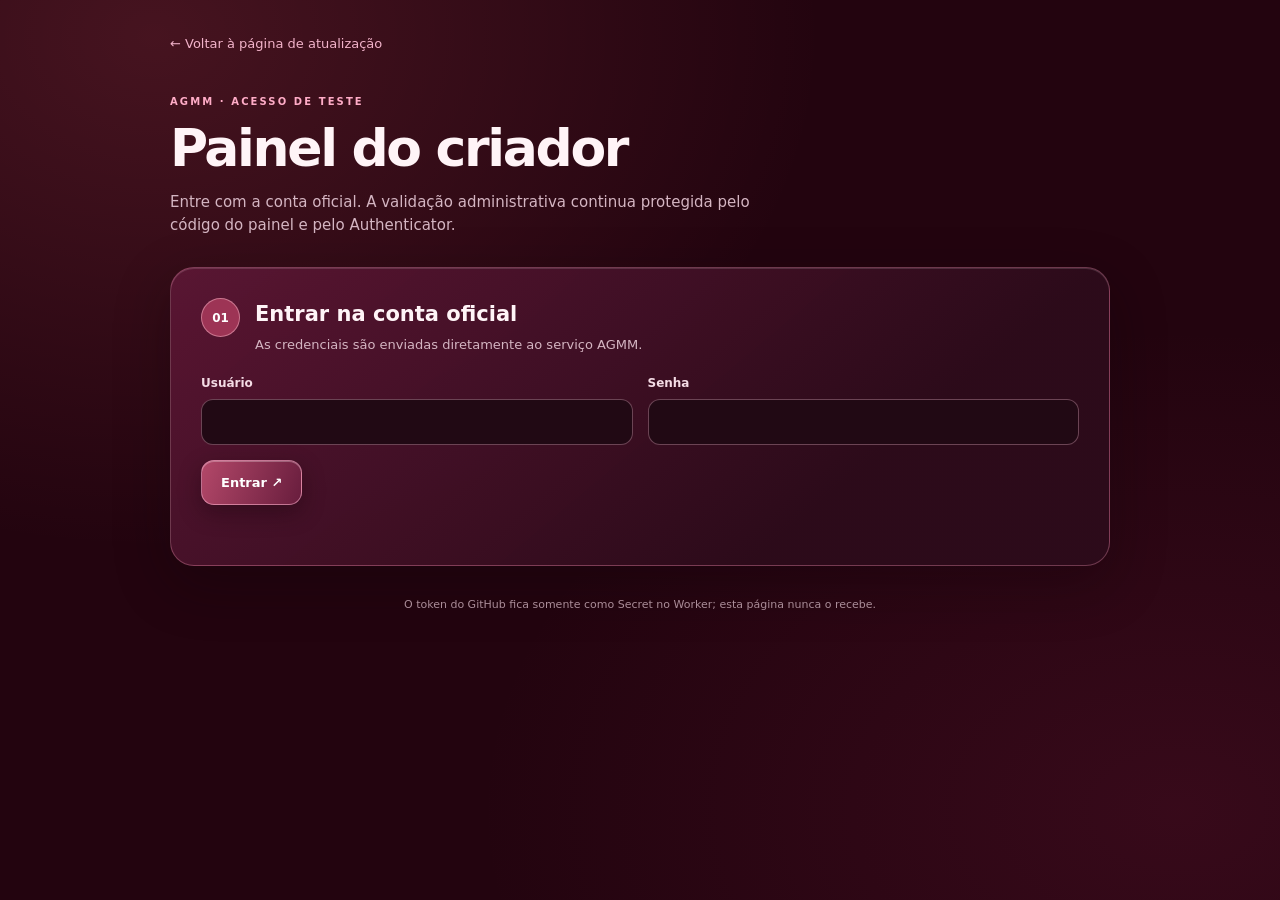
==== admin-teste.html @ ae619741 "Adiciona painel admin de teste e atualiza manutenção para 95% Adiciona acesso administrativo com log" ====
<!doctype html>
<html lang="pt-BR">
<head>
  <meta charset="utf-8">
  <meta name="viewport" content="width=device-width, initial-scale=1">
  <meta name="theme-color" content="#23040F">
  <meta name="robots" content="noindex,nofollow">
  <meta http-equiv="Content-Security-Policy" content="default-src 'none'; style-src 'self'; script-src 'self'; connect-src https://agmm-comunidade.lukee-vstone.workers.dev; form-action 'self'; base-uri 'none'; object-src 'none'; frame-ancestors 'none'">
  <title>Painel de teste · AGMM</title>
  <link rel="stylesheet" href="admin-teste.css">
  <script defer src="admin-teste.js"></script>
</head>
<body>
  <main class="shell">
    <a class="back" href="./">← Voltar à página de atualização</a>
    <header class="heading">
      <p class="eyebrow">AGMM · ACESSO DE TESTE</p>
      <h1>Painel do criador</h1>
      <p>Entre com a conta oficial. A validação administrativa continua protegida pelo código do painel e pelo Authenticator.</p>
    </header>

    <section class="card" aria-labelledby="login-title">
      <div class="card-top"><span class="step">01</span><div><h2 id="login-title">Entrar na conta oficial</h2><p>As credenciais são enviadas diretamente ao serviço AGMM.</p></div></div>
      <form id="account-form" autocomplete="on">
        <label>Usuário<input name="username" autocomplete="username" required maxlength="64"></label>
        <label>Senha<input name="password" type="password" autocomplete="current-password" required maxlength="256"></label>
        <button type="submit">Entrar <span aria-hidden="true">↗</span></button>
      </form>
      <p id="account-status" class="status" role="status" aria-live="polite"></p>
    </section>

    <section class="card locked" id="admin-step" aria-labelledby="admin-title" hidden>
      <div class="card-top"><span class="step">02</span><div><h2 id="admin-title">Validar painel administrativo</h2><p id="creator-label">A conta precisa ser reconhecida como criador pelo servidor.</p></div></div>
      <form id="admin-form">
        <label>Chave do painel<input name="key" type="password" autocomplete="off" required maxlength="256"></label>
        <label>Código do Authenticator<input name="code" inputmode="numeric" autocomplete="one-time-code" required minlength="6" maxlength="8"></label>
        <button type="submit">Validar e abrir painel <span aria-hidden="true">↗</span></button>
      </form>
      <p id="admin-status" class="status" role="status" aria-live="polite"></p>
    </section>

    <section class="dashboard" id="admin-panel" hidden aria-labelledby="panel-title">
      <div class="dashboard-head">
        <div><p class="eyebrow">SESSÃO ADMINISTRATIVA VALIDADA</p><h2 id="panel-title">Central AGMM</h2><p id="publish-target" class="muted"></p></div>
        <div class="actions"><button class="secondary" id="reload-site" type="button">Recarregar dados</button><button class="secondary" id="logout-button" type="button">Sair</button></div>
      </div>
      <div class="metric-grid" id="metrics"></div>
      <nav class="category-nav" aria-label="Categorias do painel">
        <button type="button" data-section="overview" aria-pressed="true">Visão geral</button>
        <button type="button" data-section="stats" aria-pressed="false">Estatísticas</button>
        <button type="button" data-section="versions" aria-pressed="false">Mod Versions</button>
        <button type="button" data-section="links" aria-pressed="false">Links Updates</button>
        <button type="button" data-section="content" aria-pressed="false">Conteúdo</button>
        <button type="button" data-section="letters" aria-pressed="false">Cartinhas</button>
        <button type="button" data-section="history" aria-pressed="false">Publicações</button>
      </nav>

      <section class="panel-section" data-panel="overview">
        <h3>Configuração conectada</h3>
        <p id="connection-status" class="note">Carregando o estado do GitHub…</p>
        <div class="overview-grid"><article><span>Último SHA lido</span><strong id="base-sha">Aguardando</strong></article><article><span>Estado do rascunho</span><strong id="draft-state">Sem alterações</strong></article></div>
        <details class="diff-box"><summary>Revisar JSON que será publicado</summary><pre id="draft-json"></pre></details>
      </section>

      <section class="panel-section" data-panel="stats" hidden>
        <h3>Contagens exibidas no site</h3><p class="note">Atualize os números manualmente aqui. A coleta automática de YouTube/Discord ainda não está disponível no Worker publicado.</p>
        <form id="stats-form" class="settings-form"><label>Inscritos no YouTube<input name="youtubeSubscribers" maxlength="60"></label><label>Membros no Discord<input name="discordMembers" maxlength="60"></label><button type="submit">Salvar no rascunho</button></form>
      </section>

      <section class="panel-section" data-panel="versions" hidden>
        <h3>Mod Versions · Releases</h3><p class="note">As URLs são conferidas pelo Worker e ficam restritas às releases oficiais.</p>
        <label class="select-label">Canal<select id="version-channel"><option value="pc-release">PC · Release</option><option value="pc-beta">PC · Beta</option><option value="pc-dev">PC · Dev</option><option value="android-release">Android · Release</option><option value="android-beta">Android · Beta</option><option value="android-canary">Android · Canary</option></select></label>
        <form id="version-form" class="settings-form"><label>Título<input name="title" maxlength="1000"></label><label>Versão<input name="version" maxlength="1000"></label><label>Link principal<input name="url" type="url" maxlength="1000"></label><label>Link secundário<input name="secondaryUrl" type="url" maxlength="1000"></label><label class="wide">Descrição / notas<textarea name="description" rows="7" maxlength="20000"></textarea></label><button type="submit">Salvar release no rascunho</button></form>
      </section>

      <section class="panel-section" data-panel="links" hidden>
        <h3>Links oficiais e atualizações</h3><p class="note">Edite os destinos e os números exibidos. O GitHub recebe somente o arquivo site-settings.json.</p>
        <form id="links-form" class="settings-form"><label>Discord principal<input name="discord1" type="url" maxlength="500"></label><label>Discord secundário<input name="discord2" type="url" maxlength="500"></label><label>YouTube<input name="youtube" type="url" maxlength="500"></label><label>Twitch<input name="twitch" type="url" maxlength="500"></label><label>X / Twitter<input name="twitter" type="url" maxlength="500"></label><button type="submit">Salvar links no rascunho</button></form>
      </section>

      <section class="panel-section" data-panel="content" hidden>
        <h3>Textos do site</h3><p class="note">HTML livre não é executado. O Worker remove scripts, estilos e tags fora da lista permitida.</p>
        <form id="content-form" class="settings-form"><label>Título inicial<input name="homeTitle" maxlength="160"></label><label>Descrição inicial<textarea name="homeDescription" rows="3" maxlength="3000"></textarea></label><label>Título do aviso<input name="noticeTitle" maxlength="160"></label><label>Texto do aviso<textarea name="noticeBody" rows="4" maxlength="3000"></textarea></label><label class="wide">HTML de conteúdo seguro<textarea name="interfaceHtml" rows="7" maxlength="10000" placeholder="<section><h2>Nova seção</h2><p>Texto...</p></section>"></textarea></label><button type="submit">Salvar conteúdo no rascunho</button></form>
      </section>

      <section class="panel-section" data-panel="letters" hidden>
        <div class="section-heading"><div><h3>Moderação das cartinhas</h3><p class="muted">Inbox administrativa; este teste mantém as ações de moderação desativadas.</p></div><button class="secondary" id="refresh-letters" type="button">Atualizar caixa</button></div>
        <p id="letters-status" class="status" role="status" aria-live="polite"></p><div id="suggestions" class="suggestions" aria-live="polite"></div>
      </section>

      <section class="panel-section" data-panel="history" hidden>
        <h3>Histórico de publicações</h3><p class="muted">Cada publicação cria um commit novo em main. Reverter também cria um commit preservando o histórico.</p>
        <p id="history-status" class="status" role="status" aria-live="polite"></p><div id="history-list" class="history-list"></div>
      </section>

      <div class="publish-bar"><p id="panel-status" class="status" role="status" aria-live="polite"></p><button id="publish-button" type="button" disabled>Publicar atualização no GitHub</button></div>
    </section>
    <footer>O token do GitHub fica somente como Secret no Worker; esta página nunca o recebe.</footer>
  </main>
</body>
</html>
---- admin-teste.css ----
:root{color-scheme:dark;--wine:#23040f;--pink:#ff9fbd;--pale:#fff4f7;--muted:#d4b5c2;--line:#ffb8d34a}*{box-sizing:border-box}body{min-height:100vh;margin:0;padding:32px 20px;color:var(--pale);font:15px/1.55 system-ui,-apple-system,"Segoe UI",sans-serif;background:radial-gradient(ellipse at 12% 4%,#ff657729,transparent 42%),radial-gradient(ellipse at 92% 90%,#b02b5c25,transparent 42%),var(--wine)}.shell{width:min(100%,940px);margin:0 auto}.back{display:inline-block;margin-bottom:30px;color:#f2b3ca;text-decoration:none;font-size:13px}.back:hover{color:white}.heading{max-width:680px;margin:0 0 30px}.eyebrow{color:#ffacc7;font-size:10px;font-weight:800;letter-spacing:.21em}.heading h1{margin:7px 0;font-size:clamp(32px,6vw,52px);letter-spacing:-.045em;line-height:1.08}.heading>p:last-child{max-width:620px;color:var(--muted)}.card,.dashboard{margin:16px 0;padding:clamp(19px,4vw,30px);border:1px solid #dd87a55e;border-radius:24px;background:linear-gradient(140deg,#5d1735e8,#2d0b1bf5 72%);box-shadow:inset 0 1px #fff2,0 18px 55px #10020a55}.card-top{display:flex;align-items:flex-start;gap:15px;margin-bottom:19px}.step{display:grid;place-items:center;flex:0 0 39px;height:39px;border:1px solid #ffc1d277;border-radius:50%;background:#9d3455;color:white;font-size:12px;font-weight:800}.card h2,.dashboard h2{margin:0;font-size:21px}.card-top p{margin:4px 0 0;color:var(--muted);font-size:13px}form{display:grid;grid-template-columns:1fr 1fr;gap:15px}label{display:grid;gap:6px;color:#f4dce5;font-size:12px;font-weight:700}input{width:100%;min-height:46px;padding:11px 13px;border:1px solid #efadc55c;border-radius:12px;background:#210914;color:white;font:inherit}input:focus{outline:2px solid var(--pink);outline-offset:2px}button{grid-column:1/-1;justify-self:start;min-height:45px;padding:0 19px;border:1px solid #ffb8d38a;border-radius:13px;background:linear-gradient(110deg,#b34869,#681d3d);color:white;font:700 13px system-ui;cursor:pointer;box-shadow:inset 0 1px #fff4,0 8px 22px #18040d66}button:hover{filter:brightness(1.12)}button:disabled{opacity:.62;cursor:wait}.status{min-height:1.4em;margin:12px 0 0;color:#f4c4d5;font-size:13px}.status[data-error=true]{color:#ffc0b0}.dashboard-head{display:flex;align-items:center;justify-content:space-between;gap:16px}.dashboard-head .eyebrow{margin:0 0 4px}.actions{display:flex;gap:8px}.actions button{min-height:38px;padding:0 14px}.secondary{background:#401329}.note{padding:12px 15px;border-left:3px solid var(--pink);border-radius:4px 12px 12px 4px;background:#230b17;color:var(--muted);font-size:13px}.suggestions{display:grid;grid-template-columns:repeat(2,minmax(0,1fr));gap:12px}.suggestion{padding:16px;border:1px solid var(--line);border-radius:15px;background:#230c18}.suggestion h3{margin:0 0 7px;font-size:17px;line-height:1.3}.suggestion p{margin:5px 0;color:#d8bfca;font-size:13px;white-space:pre-wrap;overflow-wrap:anywhere}.badges{display:flex;flex-wrap:wrap;gap:6px;margin-bottom:9px}.badge{padding:3px 8px;border:1px solid #f4acc35a;border-radius:99px;color:#ffcfdd;font-size:10px}footer{margin:30px 0 12px;text-align:center;color:#aa8d99;font-size:11px}[hidden]{display:none!important}@media(max-width:600px){body{padding:20px 14px}.card,.dashboard{border-radius:19px}form{grid-template-columns:1fr}.dashboard-head{align-items:flex-start;flex-direction:column}.suggestions{grid-template-columns:1fr}.actions{width:100%}.actions button{flex:1}}@media(prefers-reduced-motion:reduce){*,*::before,*::after{scroll-behavior:auto!important;transition:none!important}}
.muted{color:var(--muted);font-size:13px}.metric-grid{display:grid;grid-template-columns:repeat(3,minmax(0,1fr));gap:10px;margin:22px 0}.metric{padding:14px;border:1px solid var(--line);border-radius:16px;background:linear-gradient(140deg,#45152d,#250b18)}.metric span,.overview-grid span{display:block;color:var(--muted);font-size:11px}.metric strong,.overview-grid strong{display:block;margin-top:3px;font-size:21px}.category-nav{display:flex;flex-wrap:wrap;gap:7px;margin:20px 0;padding:7px;border:1px solid #ffb8d326;border-radius:15px;background:#200a15}.category-nav button{grid-column:auto;min-height:38px;padding:0 12px;background:transparent;border-color:transparent;box-shadow:none;font-size:11px}.category-nav button[aria-pressed=true]{background:linear-gradient(110deg,#b34869,#681d3d);border-color:#ffb8d37a}.panel-section{min-height:250px;padding:17px 0}.panel-section h3{margin:0 0 10px;font-size:21px}.overview-grid{display:grid;grid-template-columns:1fr 1fr;gap:12px}.overview-grid article{padding:14px;border:1px solid var(--line);border-radius:14px;background:#240b17}.overview-grid strong{font-size:16px;overflow-wrap:anywhere}.diff-box{margin-top:15px;border:1px solid var(--line);border-radius:13px;background:#1d0812}.diff-box summary{padding:12px 15px;cursor:pointer;color:#ffc3d6;font-size:12px}.diff-box pre{max-height:310px;margin:0;padding:15px;overflow:auto;color:#ead7df;font-size:11px;white-space:pre-wrap;overflow-wrap:anywhere}.settings-form{margin-top:16px}.settings-form .wide{grid-column:1/-1}.settings-form textarea,.settings-form select{width:100%;padding:12px;border:1px solid #efadc55c;border-radius:12px;background:#210914;color:white;font:13px/1.5 system-ui;resize:vertical}.settings-form textarea:focus,.settings-form select:focus,.select-label select:focus{outline:2px solid var(--pink);outline-offset:2px}.select-label{max-width:340px;margin:15px 0}.select-label select{min-height:42px;padding:9px 12px;border:1px solid #efadc55c;border-radius:11px;background:#210914;color:white;font:inherit}.section-heading{display:flex;align-items:center;justify-content:space-between;gap:16px}.section-heading button{grid-column:auto}.publish-bar{position:sticky;bottom:0;display:flex;align-items:center;justify-content:space-between;gap:12px;margin:20px -16px -16px;padding:12px 16px;border-top:1px solid var(--line);border-radius:0 0 17px 17px;background:#1e0a16f5;backdrop-filter:blur(12px)}.publish-bar .status{margin:0}.publish-bar button{grid-column:auto;flex:0 0 auto;background:linear-gradient(110deg,#c14468,#8c173f)}.history-list{display:grid;gap:10px}.history-item{display:flex;align-items:center;justify-content:space-between;gap:12px;padding:13px;border:1px solid var(--line);border-radius:14px;background:#230c18}.history-item strong{display:block;font-size:12px}.history-item small{color:var(--muted);font-size:11px}.history-item a{color:#ffc5d7}.history-item button{grid-column:auto;min-height:35px;padding:0 12px;font-size:11px}.history-left{min-width:0}.history-left strong,.history-left small{overflow-wrap:anywhere}@media(max-width:680px){.metric-grid{grid-template-columns:1fr 1fr}.overview-grid{grid-template-columns:1fr}.category-nav{display:grid;grid-template-columns:1fr 1fr}.category-nav button{width:100%}.publish-bar{align-items:stretch;flex-direction:column}.publish-bar button{width:100%}.section-heading{align-items:flex-start;flex-direction:column}.history-item{align-items:flex-start;flex-direction:column}.history-item button{width:100%}}
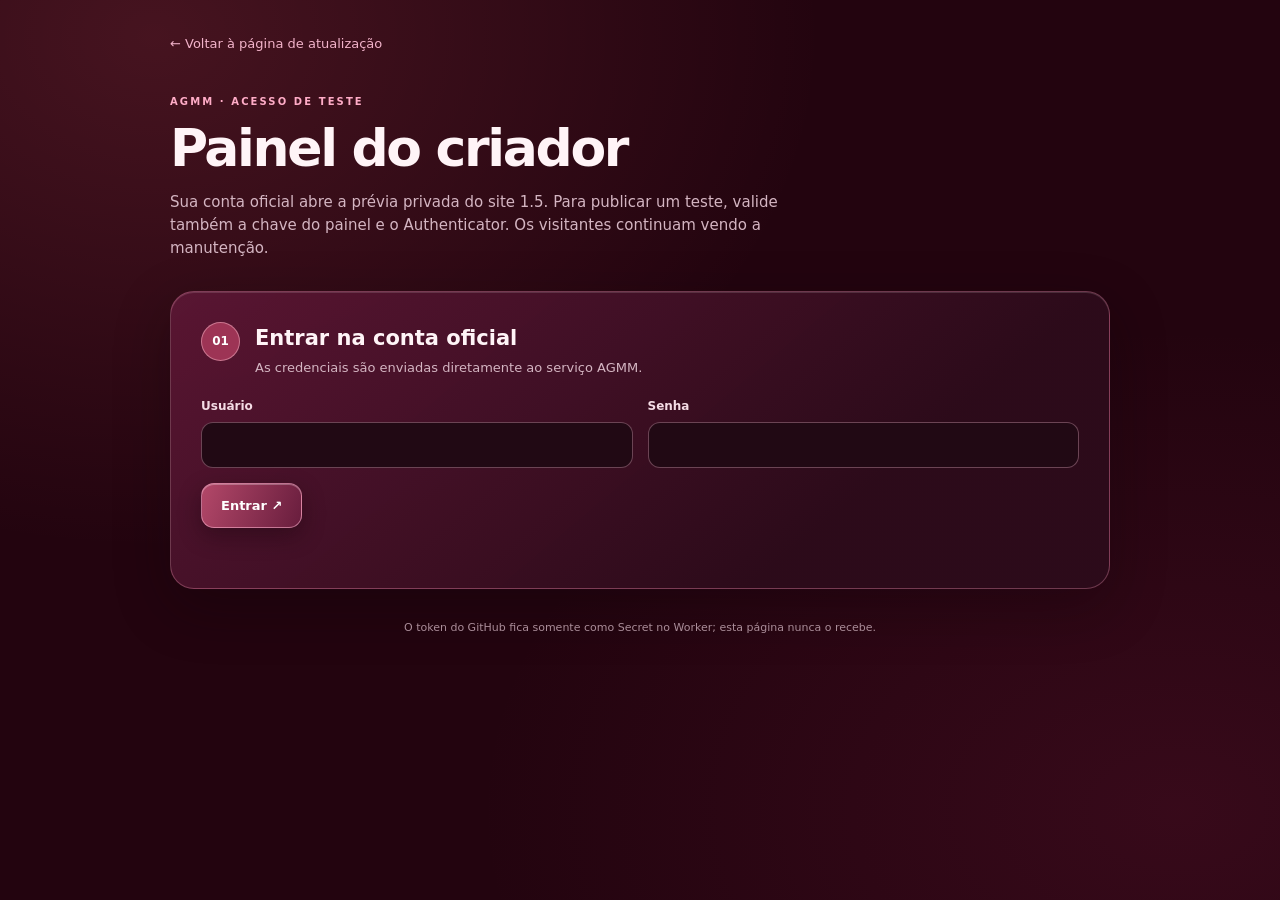
==== commit 0a938f64: "Abre prévia privada do site 1.5 somente para a conta oficial O HTML da nova interface permanece no W" ====
--- a/admin-teste.html
+++ b/admin-teste.html
@@ -5,10 +5,10 @@
   <meta name="viewport" content="width=device-width, initial-scale=1">
   <meta name="theme-color" content="#23040F">
   <meta name="robots" content="noindex,nofollow">
-  <meta http-equiv="Content-Security-Policy" content="default-src 'none'; style-src 'self'; script-src 'self'; connect-src https://agmm-comunidade.lukee-vstone.workers.dev; form-action 'self'; base-uri 'none'; object-src 'none'; frame-ancestors 'none'">
+  <meta http-equiv="Content-Security-Policy" content="default-src 'none'; style-src 'self'; script-src 'self'; connect-src 'self' https://agmm-comunidade.lukee-vstone.workers.dev; form-action 'self' https://agmm-comunidade.lukee-vstone.workers.dev; frame-src https://agmm-comunidade.lukee-vstone.workers.dev; base-uri 'none'; object-src 'none'; frame-ancestors 'none'">
   <title>Painel de teste · AGMM</title>
-  <link rel="stylesheet" href="admin-teste.css">
-  <script defer src="admin-teste.js"></script>
+  <link rel="stylesheet" href="admin-teste.css?v=private-preview-1">
+  <script defer src="admin-teste.js?v=private-preview-1"></script>
 </head>
 <body>
   <main class="shell">
@@ -16,7 +16,7 @@
     <header class="heading">
       <p class="eyebrow">AGMM · ACESSO DE TESTE</p>
       <h1>Painel do criador</h1>
-      <p>Entre com a conta oficial. A validação administrativa continua protegida pelo código do painel e pelo Authenticator.</p>
+      <p>Sua conta oficial abre a prévia privada do site 1.5. Para publicar um teste, valide também a chave do painel e o Authenticator. Os visitantes continuam vendo a manutenção.</p>
     </header>
 
     <section class="card" aria-labelledby="login-title">
@@ -27,6 +27,13 @@
         <button type="submit">Entrar <span aria-hidden="true">↗</span></button>
       </form>
       <p id="account-status" class="status" role="status" aria-live="polite"></p>
+    </section>
+
+    <section class="card private-preview" id="private-preview" hidden aria-labelledby="private-preview-title">
+      <div class="dashboard-head"><div><p class="eyebrow">EXCLUSIVO DA CONTA OFICIAL</p><h2 id="private-preview-title">Site 1.5 · Prévia privada</h2><p>Esta interface é entregue pelo servidor somente à sua conta. A página pública permanece em manutenção.</p></div><div class="actions"><button id="preview-reopen" type="button" class="secondary">Reabrir prévia</button><button id="preview-edit" type="button">Ir ao painel de edição ↓</button></div></div>
+      <p id="private-preview-status" class="status" role="status" aria-live="polite"></p>
+      <iframe id="private-preview-frame" name="agmm-private-preview" title="Prévia privada do site AGMM 1.5" sandbox="allow-scripts allow-popups allow-popups-to-escape-sandbox allow-downloads" referrerpolicy="no-referrer"></iframe>
+      <div class="private-pages-check"><button id="check-pages" type="button" class="secondary">Conferir atualização no GitHub Pages</button><p id="pages-status" class="status" role="status" aria-live="polite">Após publicar um teste, acompanhe aqui quando o arquivo chegar ao Pages.</p></div>
     </section>
 
     <section class="card locked" id="admin-step" aria-labelledby="admin-title" hidden>
--- a/admin-teste.css
+++ b/admin-teste.css
@@ -1,2 +1,4 @@
 :root{color-scheme:dark;--wine:#23040f;--pink:#ff9fbd;--pale:#fff4f7;--muted:#d4b5c2;--line:#ffb8d34a}*{box-sizing:border-box}body{min-height:100vh;margin:0;padding:32px 20px;color:var(--pale);font:15px/1.55 system-ui,-apple-system,"Segoe UI",sans-serif;background:radial-gradient(ellipse at 12% 4%,#ff657729,transparent 42%),radial-gradient(ellipse at 92% 90%,#b02b5c25,transparent 42%),var(--wine)}.shell{width:min(100%,940px);margin:0 auto}.back{display:inline-block;margin-bottom:30px;color:#f2b3ca;text-decoration:none;font-size:13px}.back:hover{color:white}.heading{max-width:680px;margin:0 0 30px}.eyebrow{color:#ffacc7;font-size:10px;font-weight:800;letter-spacing:.21em}.heading h1{margin:7px 0;font-size:clamp(32px,6vw,52px);letter-spacing:-.045em;line-height:1.08}.heading>p:last-child{max-width:620px;color:var(--muted)}.card,.dashboard{margin:16px 0;padding:clamp(19px,4vw,30px);border:1px solid #dd87a55e;border-radius:24px;background:linear-gradient(140deg,#5d1735e8,#2d0b1bf5 72%);box-shadow:inset 0 1px #fff2,0 18px 55px #10020a55}.card-top{display:flex;align-items:flex-start;gap:15px;margin-bottom:19px}.step{display:grid;place-items:center;flex:0 0 39px;height:39px;border:1px solid #ffc1d277;border-radius:50%;background:#9d3455;color:white;font-size:12px;font-weight:800}.card h2,.dashboard h2{margin:0;font-size:21px}.card-top p{margin:4px 0 0;color:var(--muted);font-size:13px}form{display:grid;grid-template-columns:1fr 1fr;gap:15px}label{display:grid;gap:6px;color:#f4dce5;font-size:12px;font-weight:700}input{width:100%;min-height:46px;padding:11px 13px;border:1px solid #efadc55c;border-radius:12px;background:#210914;color:white;font:inherit}input:focus{outline:2px solid var(--pink);outline-offset:2px}button{grid-column:1/-1;justify-self:start;min-height:45px;padding:0 19px;border:1px solid #ffb8d38a;border-radius:13px;background:linear-gradient(110deg,#b34869,#681d3d);color:white;font:700 13px system-ui;cursor:pointer;box-shadow:inset 0 1px #fff4,0 8px 22px #18040d66}button:hover{filter:brightness(1.12)}button:disabled{opacity:.62;cursor:wait}.status{min-height:1.4em;margin:12px 0 0;color:#f4c4d5;font-size:13px}.status[data-error=true]{color:#ffc0b0}.dashboard-head{display:flex;align-items:center;justify-content:space-between;gap:16px}.dashboard-head .eyebrow{margin:0 0 4px}.actions{display:flex;gap:8px}.actions button{min-height:38px;padding:0 14px}.secondary{background:#401329}.note{padding:12px 15px;border-left:3px solid var(--pink);border-radius:4px 12px 12px 4px;background:#230b17;color:var(--muted);font-size:13px}.suggestions{display:grid;grid-template-columns:repeat(2,minmax(0,1fr));gap:12px}.suggestion{padding:16px;border:1px solid var(--line);border-radius:15px;background:#230c18}.suggestion h3{margin:0 0 7px;font-size:17px;line-height:1.3}.suggestion p{margin:5px 0;color:#d8bfca;font-size:13px;white-space:pre-wrap;overflow-wrap:anywhere}.badges{display:flex;flex-wrap:wrap;gap:6px;margin-bottom:9px}.badge{padding:3px 8px;border:1px solid #f4acc35a;border-radius:99px;color:#ffcfdd;font-size:10px}footer{margin:30px 0 12px;text-align:center;color:#aa8d99;font-size:11px}[hidden]{display:none!important}@media(max-width:600px){body{padding:20px 14px}.card,.dashboard{border-radius:19px}form{grid-template-columns:1fr}.dashboard-head{align-items:flex-start;flex-direction:column}.suggestions{grid-template-columns:1fr}.actions{width:100%}.actions button{flex:1}}@media(prefers-reduced-motion:reduce){*,*::before,*::after{scroll-behavior:auto!important;transition:none!important}}
 .muted{color:var(--muted);font-size:13px}.metric-grid{display:grid;grid-template-columns:repeat(3,minmax(0,1fr));gap:10px;margin:22px 0}.metric{padding:14px;border:1px solid var(--line);border-radius:16px;background:linear-gradient(140deg,#45152d,#250b18)}.metric span,.overview-grid span{display:block;color:var(--muted);font-size:11px}.metric strong,.overview-grid strong{display:block;margin-top:3px;font-size:21px}.category-nav{display:flex;flex-wrap:wrap;gap:7px;margin:20px 0;padding:7px;border:1px solid #ffb8d326;border-radius:15px;background:#200a15}.category-nav button{grid-column:auto;min-height:38px;padding:0 12px;background:transparent;border-color:transparent;box-shadow:none;font-size:11px}.category-nav button[aria-pressed=true]{background:linear-gradient(110deg,#b34869,#681d3d);border-color:#ffb8d37a}.panel-section{min-height:250px;padding:17px 0}.panel-section h3{margin:0 0 10px;font-size:21px}.overview-grid{display:grid;grid-template-columns:1fr 1fr;gap:12px}.overview-grid article{padding:14px;border:1px solid var(--line);border-radius:14px;background:#240b17}.overview-grid strong{font-size:16px;overflow-wrap:anywhere}.diff-box{margin-top:15px;border:1px solid var(--line);border-radius:13px;background:#1d0812}.diff-box summary{padding:12px 15px;cursor:pointer;color:#ffc3d6;font-size:12px}.diff-box pre{max-height:310px;margin:0;padding:15px;overflow:auto;color:#ead7df;font-size:11px;white-space:pre-wrap;overflow-wrap:anywhere}.settings-form{margin-top:16px}.settings-form .wide{grid-column:1/-1}.settings-form textarea,.settings-form select{width:100%;padding:12px;border:1px solid #efadc55c;border-radius:12px;background:#210914;color:white;font:13px/1.5 system-ui;resize:vertical}.settings-form textarea:focus,.settings-form select:focus,.select-label select:focus{outline:2px solid var(--pink);outline-offset:2px}.select-label{max-width:340px;margin:15px 0}.select-label select{min-height:42px;padding:9px 12px;border:1px solid #efadc55c;border-radius:11px;background:#210914;color:white;font:inherit}.section-heading{display:flex;align-items:center;justify-content:space-between;gap:16px}.section-heading button{grid-column:auto}.publish-bar{position:sticky;bottom:0;display:flex;align-items:center;justify-content:space-between;gap:12px;margin:20px -16px -16px;padding:12px 16px;border-top:1px solid var(--line);border-radius:0 0 17px 17px;background:#1e0a16f5;backdrop-filter:blur(12px)}.publish-bar .status{margin:0}.publish-bar button{grid-column:auto;flex:0 0 auto;background:linear-gradient(110deg,#c14468,#8c173f)}.history-list{display:grid;gap:10px}.history-item{display:flex;align-items:center;justify-content:space-between;gap:12px;padding:13px;border:1px solid var(--line);border-radius:14px;background:#230c18}.history-item strong{display:block;font-size:12px}.history-item small{color:var(--muted);font-size:11px}.history-item a{color:#ffc5d7}.history-item button{grid-column:auto;min-height:35px;padding:0 12px;font-size:11px}.history-left{min-width:0}.history-left strong,.history-left small{overflow-wrap:anywhere}@media(max-width:680px){.metric-grid{grid-template-columns:1fr 1fr}.overview-grid{grid-template-columns:1fr}.category-nav{display:grid;grid-template-columns:1fr 1fr}.category-nav button{width:100%}.publish-bar{align-items:stretch;flex-direction:column}.publish-bar button{width:100%}.section-heading{align-items:flex-start;flex-direction:column}.history-item{align-items:flex-start;flex-direction:column}.history-item button{width:100%}}
+
+.private-preview{scroll-margin-top:20px}.private-preview iframe{display:block;width:100%;height:78vh;min-height:540px;border:1px solid #784052;border-radius:18px;background:#23040f}.private-preview .dashboard-head p{max-width:70ch}.private-pages-check{display:flex;gap:16px;align-items:center;flex-wrap:wrap;margin-top:18px}body:has(.private-preview:not([hidden])) .shell{max-width:1480px}.private-preview .dashboard-head{flex-wrap:wrap}@media(max-width:640px){.private-preview iframe{min-height:560px;height:80vh}.private-preview{padding:16px}.private-preview .actions{width:100%}}
